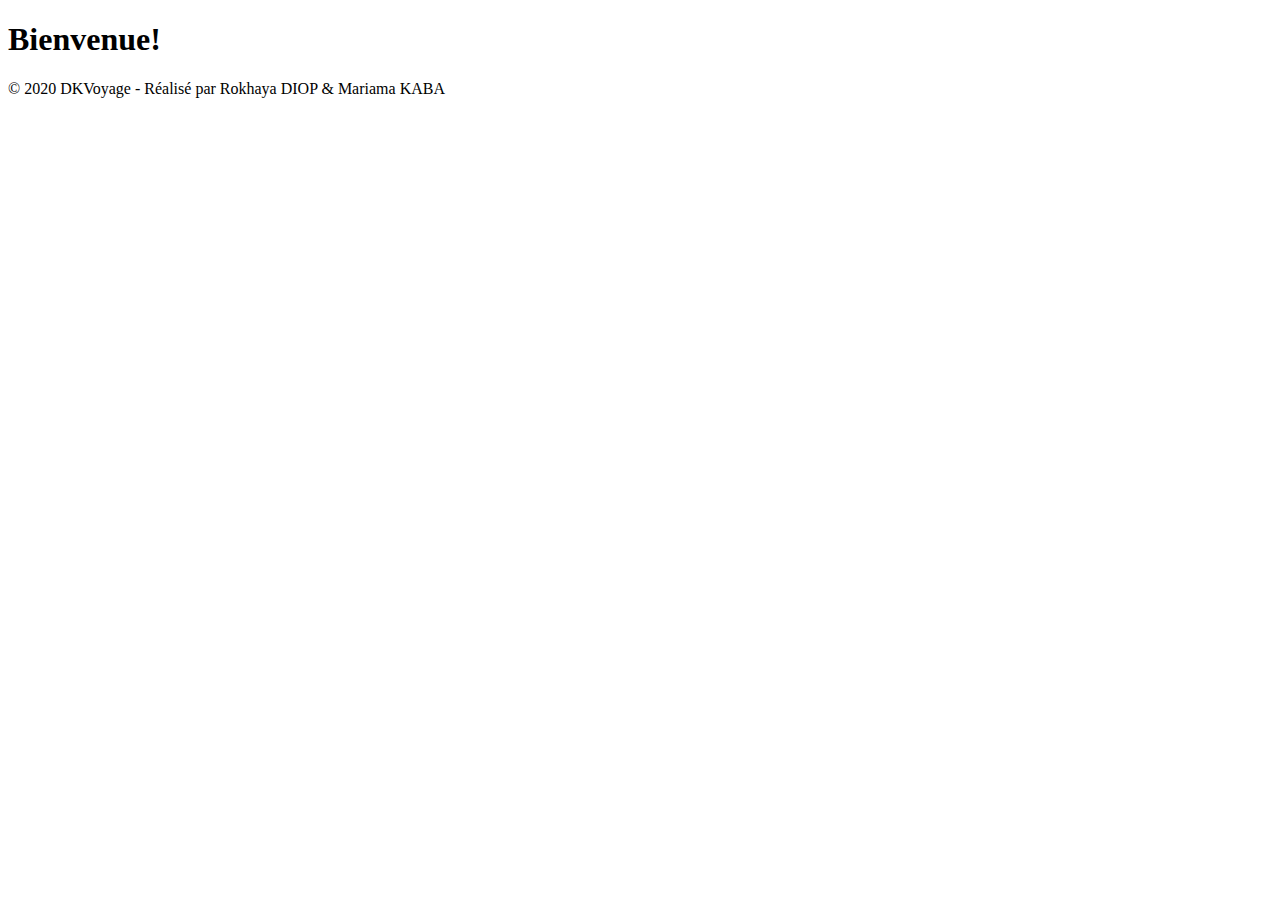
==== index.html @ 45537cca "lien acceuil" ====
<!DOCTYPE html>
<html lang="en">
<head>
    <meta charset="UTF-8">
    <meta name="viewport" content="width=device-width, initial-scale=1.0">
    <link rel="stylesheet" href="styles.css" />
    <title></title>
    <script type="text/javascript" src="http://ajax.googleapis.com/ajax/libs/jquery/1.8/jquery.min.js"></script>
 
</head>
<body>
    <header class="en-tete">
        <h1>
            Bienvenue!
        </h1>
    </header>
<div id="app">
<template id="sample" >
    <div class="col1">
        <img class="logo" src="image/dkvoyage.PNG" alt="logo">
    </div>
    <div class="col2">
        <ul class="nav">
            <li class="nav"> <a href="accueil.html" class="nav">Accueil</a></li>
            <li class="nav"><a href="reservation.html" class="nav">Réservation</a></li>
            <li class="nav"><a href="aproposcontact.html" class="nav">A propos & Contact</a></li>
       </ul> 
    </div>
    <div id="">
        <a href=""><img src=""/></a>
    </div>  
</template>
</div>

    <div>
        
       
      </div>
      
      <footer>
      <p> © 2020 DKVoyage    -    Réalisé par Rokhaya DIOP & Mariama KABA </p> 
      </footer>  
 
</body>

</html>
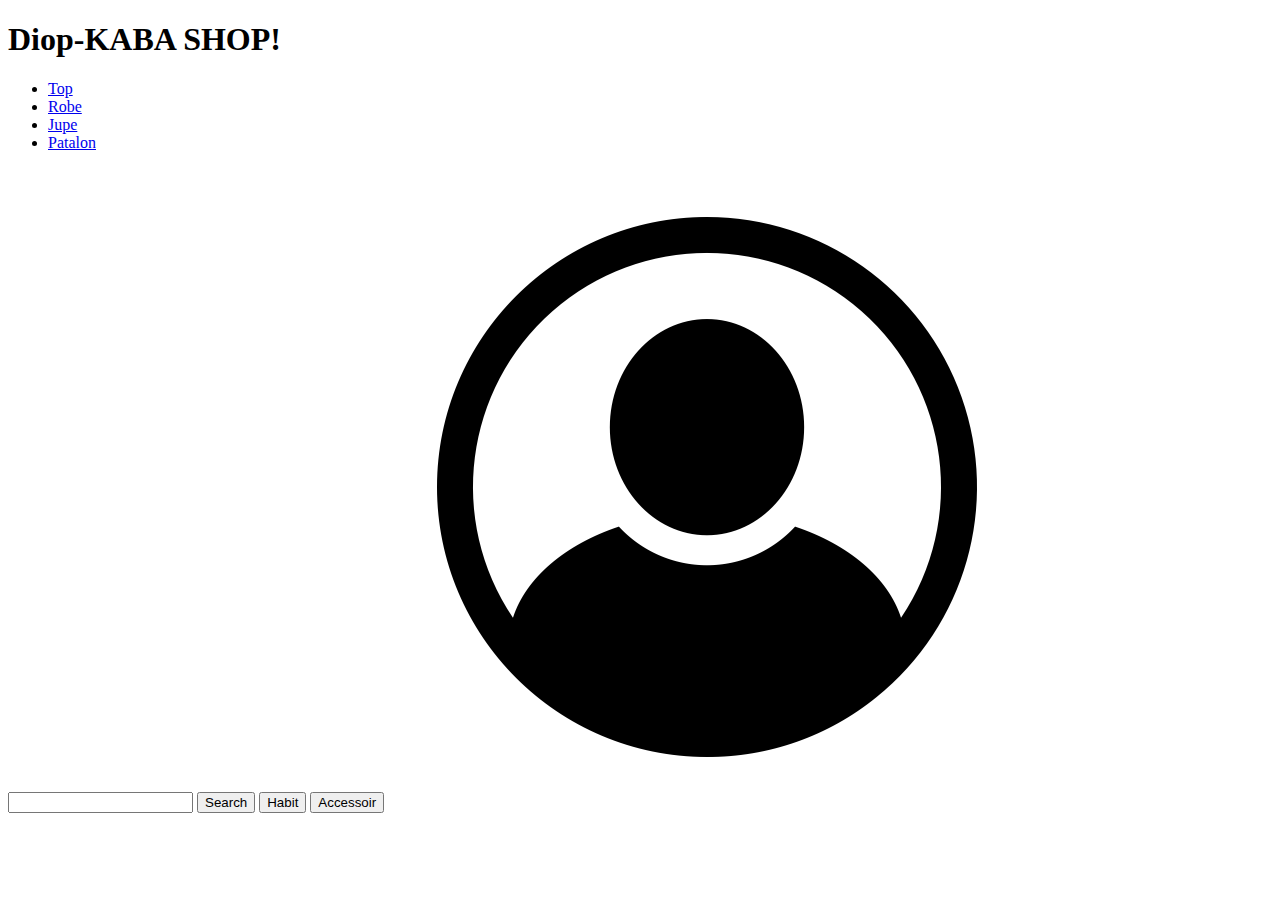
==== commit 5f568fa3: "ebauche du site" ====
--- a/index.html
+++ b/index.html
@@ -4,43 +4,28 @@
     <meta charset="UTF-8">
     <meta name="viewport" content="width=device-width, initial-scale=1.0">
     <link rel="stylesheet" href="styles.css" />
-    <title></title>
-    <script type="text/javascript" src="http://ajax.googleapis.com/ajax/libs/jquery/1.8/jquery.min.js"></script>
- 
+    <title>Document</title>
 </head>
 <body>
     <header class="en-tete">
         <h1>
-            Bienvenue!
+            Diop-KABA SHOP!
         </h1>
     </header>
-<div id="app">
-<template id="sample" >
-    <div class="col1">
-        <img class="logo" src="image/dkvoyage.PNG" alt="logo">
+</div>
+    <div class="type">
+    <ul class="nav">
+        <li class="nav"> <a href="lien base de donné" class="nav">Top</li>
+        <li class="nav"><a href="lien base de donné" class="nav">Robe</a></li>
+        <li class="nav"><a href="lien base de donné" class="nav">Jupe</a></li>
+        <li class="nav"><a href="lien base de donné" class="nav">Patalon</a></li>
+    </ul> 
     </div>
-    <div class="col2">
-        <ul class="nav">
-            <li class="nav"> <a href="accueil.html" class="nav">Accueil</a></li>
-            <li class="nav"><a href="reservation.html" class="nav">Réservation</a></li>
-            <li class="nav"><a href="aproposcontact.html" class="nav">A propos & Contact</a></li>
-       </ul> 
-    </div>
-    <div id="">
-        <a href=""><img src=""/></a>
-    </div>  
-</template>
+    <input type="search" id="site-search" name="q"aria-label="Search through site content">
+    <button>Search</button>
+    <button onclick="window.location.href = 'https://fr.w3docs.com/';">Habit</button>
+    <button onclick="window.location.href = 'https://fr.w3docs.com/';">Accessoir</button>
+    <a href="formulaire.html"><img src="image/account.png" alt="logo"/></a>
 </div>
-
-    <div>
-        
-       
-      </div>
-      
-      <footer>
-      <p> © 2020 DKVoyage    -    Réalisé par Rokhaya DIOP & Mariama KABA </p> 
-      </footer>  
- 
 </body>
-
 </html>--- a/styles.css
+++ b/styles.css
@@ -0,0 +1,4 @@
+
+input,label {
+    margin: .4rem 0;
+}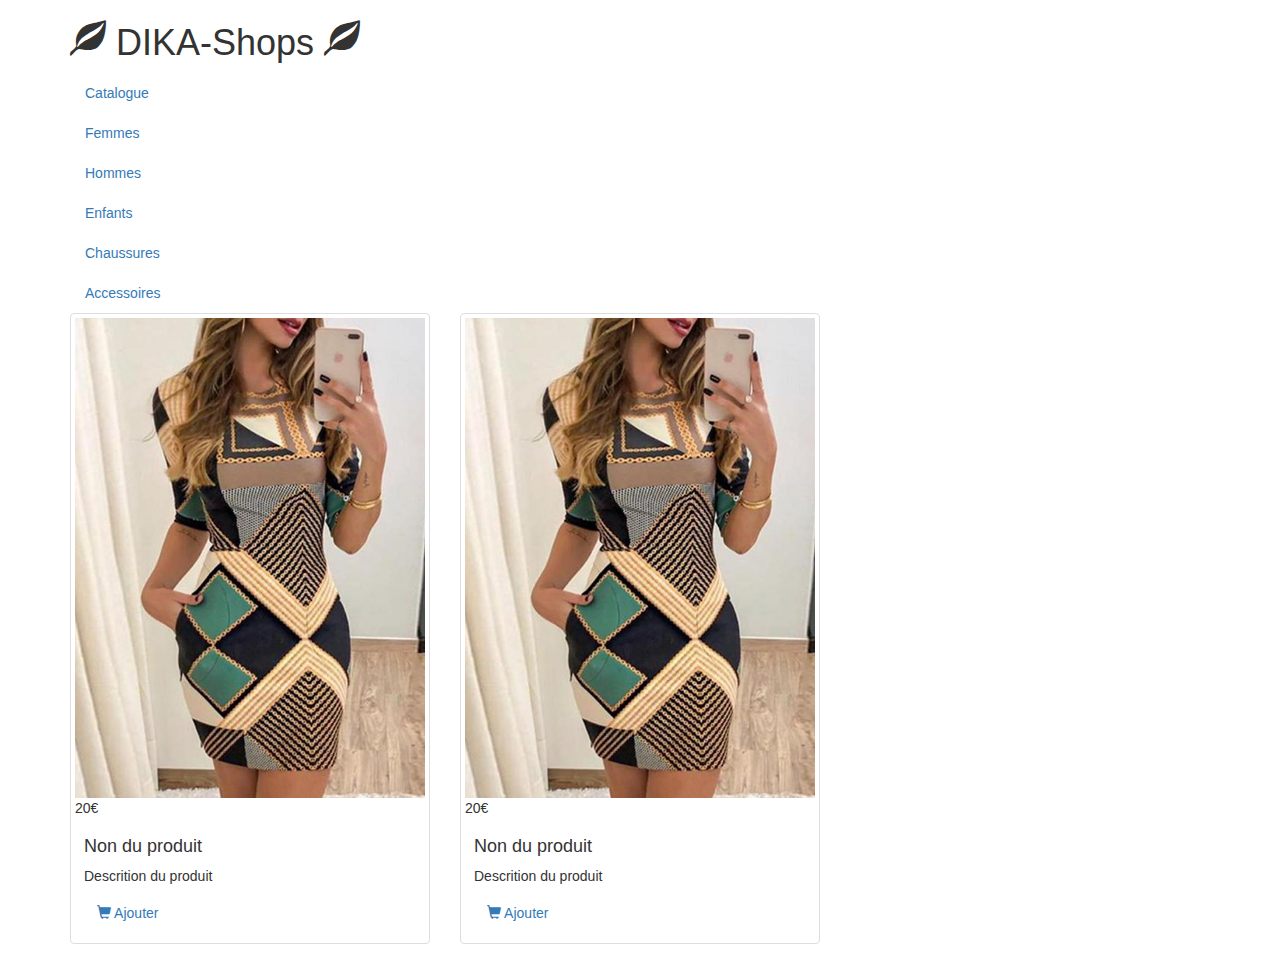
==== commit c5545ab9: "static projext" ====
--- a/index.html
+++ b/index.html
@@ -3,13 +3,230 @@
 <head>
     <meta charset="UTF-8">
     <meta name="viewport" content="width=device-width, initial-scale=1.0">
-    <link rel="stylesheet" href="styles.css" />
-    <title>Document</title>
+    <script src="https://ajax.googleapis.com/ajax/libs/jquery/1.11.3/jquery.min.js"></script>
+    <link rel="stylesheet" href="https://maxcdn.bootstrapcdn.com/bootstrap/3.3.6/css/bootstrap.min.css">
+    <script src="https://maxcdn.bootstrapcdn.com/bootstrap/3.3.6/js/bootstrap.min.js"></script>
+    <link href='http://fonts.googleapis.com/css?family=Holtwood+One+SC' rel='stylesheet' type='text/css'>
+    <link rel="stylesheet" href="css/styles.css" />
+    <title>DIOP-KABA</title>
 </head>
+
+
 <body>
+<div class="container site">
+    <h1 class="text-logo"><span class="glyphicon glyphicon-leaf"></span> DIKA-Shops <span class="glyphicon glyphicon-leaf"></span> </h1>
+
+    <nav>
+        <ul class="nav nav pills">
+            <li role="presentation" class="active"><a href="#1" data-toggle="tab">Catalogue</a></li>
+            <li role="presentation"><a href="#2" data-toggle="tab">Femmes</a></li>
+            <li role="presentation"><a href="#3" data-toggle="tab">Hommes</a></li>
+            <li role="presentation"><a href="#4" data-toggle="tab">Enfants</a></li>
+            <li role="presentation"><a href="#5" data-toggle="tab">Chaussures</a></li>
+            <li role="presentation"><a href="#6" data-toggle="tab">Accessoires</a></li>
+        
+        </ul>
+    </nav>
+
+        <div class="tab-content">
+                
+              
+            <div class="tab-pane active" id="1">
+               
+                
+                <div class="row">
+                   
+                    <div class="col-sm-6 col-md-4">
+                        
+                        <div class="thumbnail">
+                            <img src="images/a1.jpeg" alt="...">
+                            <div class="price">20€</div>
+                            <div class="caption"> 
+                                <h4>Non du produit</h4>
+                                <p>Descrition du produit</p>
+                                <a href="#" class="btn btn-order" role="button"><span class="glyphicon glyphicon-shopping-cart"></span> Ajouter</a>
+                            </div>
+                        </div>
+                    </div>
+                   
+                     <div class="col-sm-6 col-md-4">
+                       
+                        <div class="thumbnail">
+                            <img src="images/a1.jpeg" alt="...">
+                            <div class="price">20€</div>
+                            <div class="caption"> 
+                                <h4>Non du produit</h4>
+                                <p>Descrition du produit</p>
+                                <a href="#" class="btn btn-order" role="button"><span class="glyphicon glyphicon-shopping-cart"></span> Ajouter</a>
+                            </div>
+                        </div>
+                    </div>
+                    
+                </div>
+                        
+            </div>
+            
+    
+            
+             <div class="tab-pane" id="2">                    
+                <div class="row">
+                    <div class="col-sm-6 col-md-4">
+                        
+                        <div class="thumbnail">
+                            <img src="images/f1.jpg" alt="...">
+                            <div class="price">20€</div>
+                            <div class="caption"> 
+                                <h4>Non du produit 2</h4>
+                                <p>Descrition du produit 2</p>
+                                <a href="#" class="btn btn-order" role="button"><span class="glyphicon glyphicon-shopping-cart"></span> Ajouter</a>
+                            </div>
+                        </div>
+                    </div>
+                     <div class="col-sm-6 col-md-4">
+                        <div class="thumbnail">
+                            <img src="images/f2.jpeg" alt="...">
+                            <div class="price">20€</div>
+                            <div class="caption"> 
+                                <h4>Non du produit 2</h4>
+                                <p>Descrition du produit 2</p>
+                                <a href="#" class="btn btn-order" role="button"><span class="glyphicon glyphicon-shopping-cart"></span> Ajouter</a>
+                            </div>
+                        </div>
+                    </div>   
+                </div>                      
+            </div>
+            
+            
+
+            
+            <div class="tab-pane" id="3">                    
+                <div class="row">
+                    <div class="col-sm-6 col-md-4">
+                        
+                        <div class="thumbnail">
+                            <img src="images/h1.jpg" alt="...">
+                            <div class="price">20€</div>
+                            <div class="caption"> 
+                                <h4>Non du produit 3</h4>
+                                <p>Descrition du produit 3</p>
+                                <a href="#" class="btn btn-order" role="button"><span class="glyphicon glyphicon-shopping-cart"></span> Ajouter</a>
+                            </div>
+                        </div>
+                    </div>
+                     <div class="col-sm-6 col-md-4">
+                        <div class="thumbnail">
+                            <img src="images/h2.jpg" alt="...">
+                            <div class="price">20€</div>
+                            <div class="caption"> 
+                                <h4>Non du produit 3</h4>
+                                <p>Descrition du produit 3</p>
+                                <a href="#" class="btn btn-order" role="button"><span class="glyphicon glyphicon-shopping-cart"></span> Ajouter</a>
+                            </div>
+                        </div>
+                    </div>   
+                </div>                      
+            </div>
+            
+            
+            <div class="tab-pane" id="4">                    
+                <div class="row">
+                    <div class="col-sm-6 col-md-4">
+                        
+                        <div class="thumbnail">
+                            <img src="images/b1.jpg" alt="...">
+                            <div class="price">20€</div>
+                            <div class="caption"> 
+                                <h4>Non du produit 4</h4>
+                                <p>Descrition du produit 4</p>
+                                <a href="#" class="btn btn-order" role="button"><span class="glyphicon glyphicon-shopping-cart"></span> Ajouter</a>
+                            </div>
+                        </div>
+                    </div>
+                     <div class="col-sm-6 col-md-4">
+                        <div class="thumbnail">
+                            <img src="images/b2.jpg" alt="...">
+                            <div class="price">20€</div>
+                            <div class="caption"> 
+                                <h4>Non du produit 4</h4>
+                                <p>Descrition du produit 4</p>
+                                <a href="#" class="btn btn-order" role="button"><span class="glyphicon glyphicon-shopping-cart"></span> Ajouter</a>
+                            </div>
+                        </div>
+                    </div>   
+                </div>                      
+            </div>
+            
+            
+            
+            
+            
+            <div class="tab-pane" id="5">                    
+                <div class="row">
+                    <div class="col-sm-6 col-md-4">
+                       
+                        <div class="thumbnail">
+                            <img src="images/c1.jpg" alt="...">
+                            <div class="price">20€</div>
+                            <div class="caption"> 
+                                <h4>Non du produit 5</h4>
+                                <p>Descrition du produit 5</p>
+                                <a href="#" class="btn btn-order" role="button"><span class="glyphicon glyphicon-shopping-cart"></span> Ajouter</a>
+                            </div>
+                        </div>
+                    </div>
+                     <div class="col-sm-6 col-md-4">
+                        <div class="thumbnail">
+                            <img src="images/c2.jpg" alt="...">
+                            <div class="price">20€</div>
+                            <div class="caption"> 
+                                <h4>Non du produit 5</h4>
+                                <p>Descrition du produit 5</p>
+                                <a href="#" class="btn btn-order" role="button"><span class="glyphicon glyphicon-shopping-cart"></span> Ajouter</a>
+                            </div>
+                        </div>
+                    </div>   
+                </div>                      
+            </div>
+            
+            
+        
+            
+            <div class="tab-pane" id="6">                    
+                <div class="row">
+                    <div class="col-sm-6 col-md-4">
+                        
+                        <div class="thumbnail">
+                            <img src="images/ac1.jpg" alt="...">
+                            <div class="price">20€</div>
+                            <div class="caption"> 
+                                <h4>Non du produit 5</h4>
+                                <p>Descrition du produit 6</p>
+                                <a href="#" class="btn btn-order" role="button"><span class="glyphicon glyphicon-shopping-cart"></span> Ajouter</a>
+                            </div>
+                        </div>
+                    </div>
+                     <div class="col-sm-6 col-md-4">
+                        <div class="thumbnail">
+                            <img src="images/ac3.png" alt="...">
+                            <div class="price">20€</div>
+                            <div class="caption"> 
+                                <h4>Non du produit 6</h4>
+                                <p>Descrition du produit 6</p>
+                                <a href="#" class="btn btn-order" role="button"><span class="glyphicon glyphicon-shopping-cart"></span> Ajouter</a>
+                            </div>
+                        </div>
+                    </div>   
+                </div>                      
+            </div>
+            
+        </div>
+        
+</div>
+
+    <!---
     <header class="en-tete">
         <h1>
-            Diop-KABA SHOP!
+            DIKASHOP!
         </h1>
     </header>
 </div>
@@ -27,5 +244,7 @@
     <button onclick="window.location.href = 'https://fr.w3docs.com/';">Accessoir</button>
     <a href="formulaire.html"><img src="image/account.png" alt="logo"/></a>
 </div>
+
+-->
 </body>
 </html>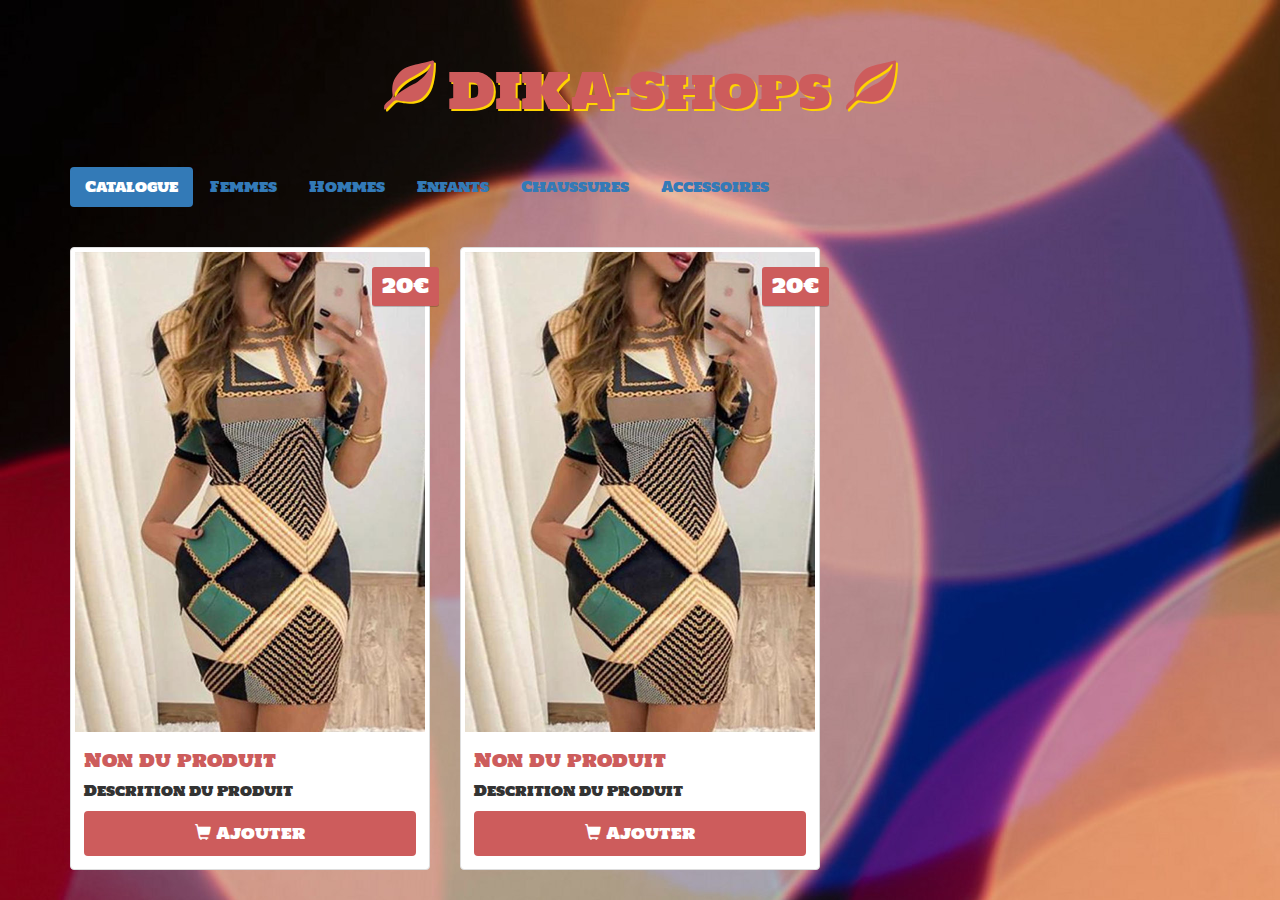
==== commit f031fc07: "Ajout css" ====
--- a/index.html
+++ b/index.html
@@ -7,7 +7,7 @@
     <link rel="stylesheet" href="https://maxcdn.bootstrapcdn.com/bootstrap/3.3.6/css/bootstrap.min.css">
     <script src="https://maxcdn.bootstrapcdn.com/bootstrap/3.3.6/js/bootstrap.min.js"></script>
     <link href='http://fonts.googleapis.com/css?family=Holtwood+One+SC' rel='stylesheet' type='text/css'>
-    <link rel="stylesheet" href="css/styles.css" />
+    <link rel="stylesheet" href="styles.css" />
     <title>DIOP-KABA</title>
 </head>
 
@@ -17,7 +17,7 @@
     <h1 class="text-logo"><span class="glyphicon glyphicon-leaf"></span> DIKA-Shops <span class="glyphicon glyphicon-leaf"></span> </h1>
 
     <nav>
-        <ul class="nav nav pills">
+        <ul class="nav nav-pills">
             <li role="presentation" class="active"><a href="#1" data-toggle="tab">Catalogue</a></li>
             <li role="presentation"><a href="#2" data-toggle="tab">Femmes</a></li>
             <li role="presentation"><a href="#3" data-toggle="tab">Hommes</a></li>
--- a/styles.css
+++ b/styles.css
@@ -0,0 +1,54 @@
+body {
+   background: url(../images/bg1.jpg); 
+  
+}
+
+.site {
+    font-family: 'Holtwood One SC', sans-serif;
+}
+
+.text-logo {
+    font-family: 'Holtwood One SC', sans-serif;
+    color: #CD5C5C;
+    text-shadow: 2px 2px #ffd301;
+    font-size: 50px;
+    padding: 40px 0px;
+    text-align: center;
+}
+
+.nav {
+    margin-bottom: 40px;
+}
+
+.price {
+    background: #CD5C5C;
+    box-shadow: 0 1px rgba(0, 0, 0,0.2);
+    -moz-box-shadow: 0 1px rgba(0, 0, 0,0.2);
+    -webkit-box-shadow: 0 1px  rgba(0, 0, 0,0.2);
+    color: #fff;
+    position: absolute;
+    right: 6px;
+    top: 20px;
+    padding: 5px 10px;
+    font-size: 20px;
+    border-radius: 3px;
+}
+
+.caption > h4 {
+    color: #CD5C5C;
+    font-size: 18px;
+}
+
+.btn-order {
+    width: 100%;
+    padding: 10px;
+    font-size: 16px;
+    color: #fff;
+    background-color: #CD5C5C;
+    text-decoration: none;
+}
+
+.btn-order:hover, .btn-order:focus {
+    color: #fff;
+    background-color: #c13c0d;
+}